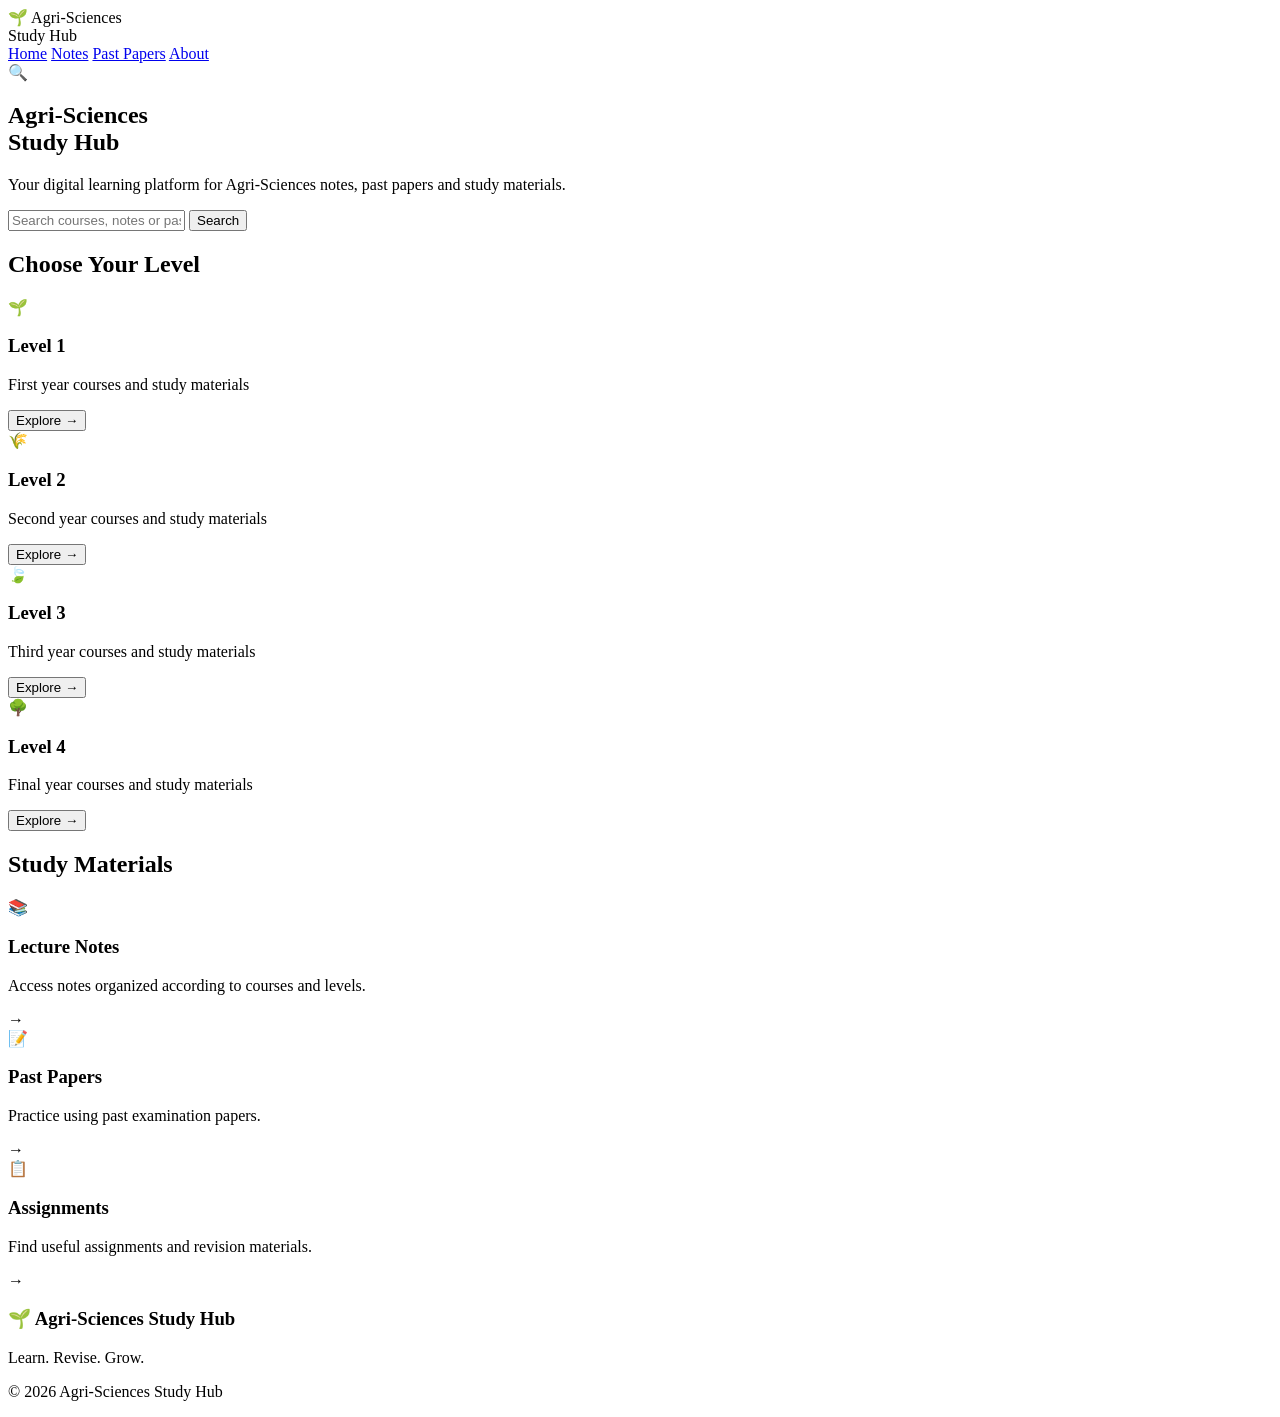
==== index.html @ 29cffcb5 "Create homepage structure Added the initial HTML structure for the Agri-Sciences Study Hub homepage." ====
<!DOCTYPE html>
<html lang="en">
<head>
    <meta charset="UTF-8">
    <meta name="viewport" content="width=device-width, initial-scale=1.0">

    <title>Agri-Sciences Study Hub</title>

    <link rel="stylesheet" href="style.css">
</head>

<body>

    <!-- Navigation -->
    <header>
        <div class="logo">
            🌱 Agri-Sciences<br>
            <span>Study Hub</span>
        </div>

        <nav>
            <a href="#">Home</a>
            <a href="#">Notes</a>
            <a href="#">Past Papers</a>
            <a href="#">About</a>
        </nav>

        <div class="search-icon">🔍</div>
    </header>


    <!-- Hero Section -->
    <section class="hero">

        <div class="hero-content">

            <h1>
                Agri-Sciences<br>
                <span>Study Hub</span>
            </h1>

            <p>
                Your digital learning platform for Agri-Sciences
                notes, past papers and study materials.
            </p>

            <div class="search-box">
                <input
                    type="text"
                    placeholder="Search courses, notes or past papers..."
                >

                <button>Search</button>
            </div>

        </div>

    </section>


    <!-- Levels -->
    <section class="levels">

        <h2>Choose Your Level</h2>

        <div class="level-container">

            <div class="level-card">
                <div class="icon">🌱</div>
                <h3>Level 1</h3>
                <p>First year courses and study materials</p>
                <button>Explore →</button>
            </div>


            <div class="level-card">
                <div class="icon">🌾</div>
                <h3>Level 2</h3>
                <p>Second year courses and study materials</p>
                <button>Explore →</button>
            </div>


            <div class="level-card">
                <div class="icon">🍃</div>
                <h3>Level 3</h3>
                <p>Third year courses and study materials</p>
                <button>Explore →</button>
            </div>


            <div class="level-card">
                <div class="icon">🌳</div>
                <h3>Level 4</h3>
                <p>Final year courses and study materials</p>
                <button>Explore →</button>
            </div>

        </div>

    </section>


    <!-- Study Materials -->
    <section class="materials">

        <h2>Study Materials</h2>

        <div class="material-container">

            <div class="material-card">
                <div class="material-icon">📚</div>
                <div>
                    <h3>Lecture Notes</h3>
                    <p>
                        Access notes organized according
                        to courses and levels.
                    </p>
                </div>
                <span>→</span>
            </div>


            <div class="material-card">
                <div class="material-icon">📝</div>
                <div>
                    <h3>Past Papers</h3>
                    <p>
                        Practice using past examination papers.
                    </p>
                </div>
                <span>→</span>
            </div>


            <div class="material-card">
                <div class="material-icon">📋</div>
                <div>
                    <h3>Assignments</h3>
                    <p>
                        Find useful assignments and
                        revision materials.
                    </p>
                </div>
                <span>→</span>
            </div>

        </div>

    </section>


    <!-- Footer -->
    <footer>

        <h3>🌱 Agri-Sciences Study Hub</h3>

        <p>Learn. Revise. Grow.</p>

        <p class="copyright">
            © 2026 Agri-Sciences Study Hub
        </p>

    </footer>

</body>
</html>
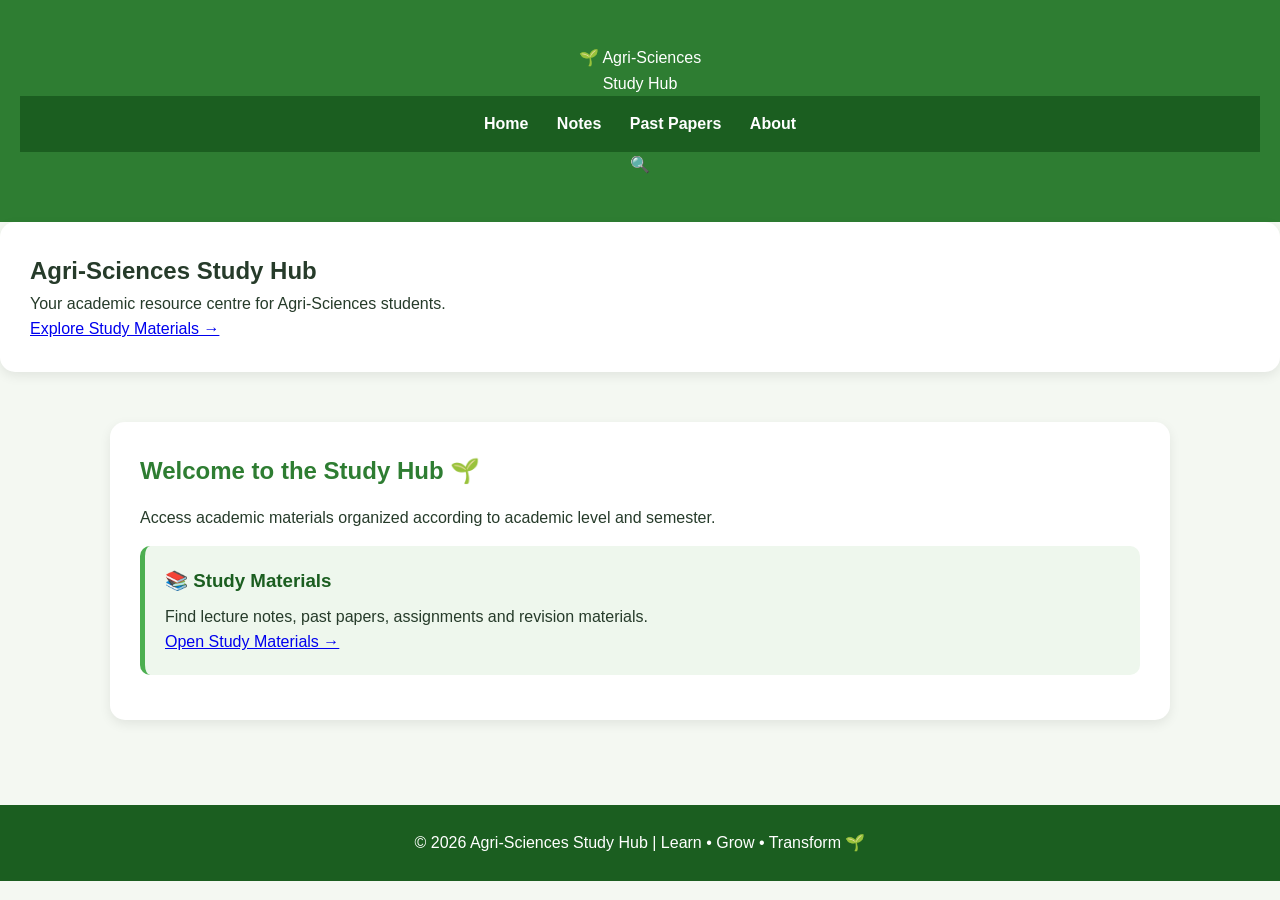
==== commit e3a67cdb: "Fix homepage navigation Connected the homepage navigation and study materials button to the publishe" ====
--- a/index.html
+++ b/index.html
@@ -19,10 +19,10 @@
         </div>
 
         <nav>
-            <a href="#">Home</a>
-            <a href="#">Notes</a>
-            <a href="#">Past Papers</a>
-            <a href="#">About</a>
+            <a href="/agri-sciences-study-hub/index.html">Home</a>
+            <a href="/agri-sciences-study-hub/study.html">Notes</a>
+            <a href="/agri-sciences-study-hub/study.html">Past Papers</a>
+            <a href="/agri-sciences-study-hub/study.html">About</a>
         </nav>
 
         <div class="search-icon">🔍</div>
@@ -34,133 +34,57 @@
 
         <div class="hero-content">
 
-            <h1>
-                Agri-Sciences<br>
-                <span>Study Hub</span>
-            </h1>
+            <h1>Agri-Sciences Study Hub</h1>
 
             <p>
-                Your digital learning platform for Agri-Sciences
-                notes, past papers and study materials.
+                Your academic resource centre for
+                Agri-Sciences students.
             </p>
 
-            <div class="search-box">
-                <input
-                    type="text"
-                    placeholder="Search courses, notes or past papers..."
-                >
-
-                <button>Search</button>
-            </div>
+            <a href="/agri-sciences-study-hub/study.html" class="hero-button">
+                Explore Study Materials →
+            </a>
 
         </div>
 
     </section>
 
 
-    <!-- Levels -->
-    <section class="levels">
+    <!-- Welcome Section -->
+    <main>
 
-        <h2>Choose Your Level</h2>
+        <section>
+            <h2>Welcome to the Study Hub 🌱</h2>
 
-        <div class="level-container">
+            <p>
+                Access academic materials organized according to
+                academic level and semester.
+            </p>
 
-            <div class="level-card">
-                <div class="icon">🌱</div>
-                <h3>Level 1</h3>
-                <p>First year courses and study materials</p>
-                <button>Explore →</button>
+            <div class="card">
+                <h3>📚 Study Materials</h3>
+
+                <p>
+                    Find lecture notes, past papers, assignments
+                    and revision materials.
+                </p>
+
+                <a href="/agri-sciences-study-hub/study.html">
+                    Open Study Materials →
+                </a>
             </div>
 
+        </section>
 
-            <div class="level-card">
-                <div class="icon">🌾</div>
-                <h3>Level 2</h3>
-                <p>Second year courses and study materials</p>
-                <button>Explore →</button>
-            </div>
-
-
-            <div class="level-card">
-                <div class="icon">🍃</div>
-                <h3>Level 3</h3>
-                <p>Third year courses and study materials</p>
-                <button>Explore →</button>
-            </div>
-
-
-            <div class="level-card">
-                <div class="icon">🌳</div>
-                <h3>Level 4</h3>
-                <p>Final year courses and study materials</p>
-                <button>Explore →</button>
-            </div>
-
-        </div>
-
-    </section>
-
-
-    <!-- Study Materials -->
-    <section class="materials">
-
-        <h2>Study Materials</h2>
-
-        <div class="material-container">
-
-            <div class="material-card">
-                <div class="material-icon">📚</div>
-                <div>
-                    <h3>Lecture Notes</h3>
-                    <p>
-                        Access notes organized according
-                        to courses and levels.
-                    </p>
-                </div>
-                <span>→</span>
-            </div>
-
-
-            <div class="material-card">
-                <div class="material-icon">📝</div>
-                <div>
-                    <h3>Past Papers</h3>
-                    <p>
-                        Practice using past examination papers.
-                    </p>
-                </div>
-                <span>→</span>
-            </div>
-
-
-            <div class="material-card">
-                <div class="material-icon">📋</div>
-                <div>
-                    <h3>Assignments</h3>
-                    <p>
-                        Find useful assignments and
-                        revision materials.
-                    </p>
-                </div>
-                <span>→</span>
-            </div>
-
-        </div>
-
-    </section>
+    </main>
 
 
     <!-- Footer -->
     <footer>
-
-        <h3>🌱 Agri-Sciences Study Hub</h3>
-
-        <p>Learn. Revise. Grow.</p>
-
-        <p class="copyright">
-            © 2026 Agri-Sciences Study Hub
+        <p>
+            © 2026 Agri-Sciences Study Hub |
+            Learn • Grow • Transform 🌱
         </p>
-
     </footer>
 
 </body>
--- a/style.css
+++ b/style.css
@@ -0,0 +1,104 @@
+* {
+    margin: 0;
+    padding: 0;
+    box-sizing: border-box;
+}
+
+body {
+    font-family: Arial, sans-serif;
+    background: #f4f8f2;
+    color: #263b2a;
+    line-height: 1.6;
+}
+
+header {
+    background: #2e7d32;
+    color: white;
+    text-align: center;
+    padding: 45px 20px;
+}
+
+header h1 {
+    font-size: 38px;
+    margin-bottom: 10px;
+}
+
+header p {
+    font-size: 18px;
+}
+
+nav {
+    background: #1b5e20;
+    padding: 15px;
+    text-align: center;
+}
+
+nav a {
+    color: white;
+    text-decoration: none;
+    margin: 8px 12px;
+    font-weight: bold;
+}
+
+nav a:hover {
+    text-decoration: underline;
+}
+
+main {
+    max-width: 1100px;
+    margin: 30px auto;
+    padding: 20px;
+}
+
+section {
+    background: white;
+    padding: 30px;
+    margin-bottom: 25px;
+    border-radius: 15px;
+    box-shadow: 0 4px 12px rgba(0, 0, 0, 0.08);
+}
+
+h2 {
+    color: #2e7d32;
+    margin-bottom: 15px;
+}
+
+.card {
+    background: #eef7ed;
+    padding: 20px;
+    margin: 15px 0;
+    border-left: 5px solid #4caf50;
+    border-radius: 10px;
+}
+
+.card h3 {
+    color: #1b5e20;
+    margin-bottom: 8px;
+}
+
+footer {
+    background: #1b5e20;
+    color: white;
+    text-align: center;
+    padding: 25px;
+    margin-top: 40px;
+}
+
+@media (max-width: 700px) {
+    header h1 {
+        font-size: 30px;
+    }
+
+    nav a {
+        display: block;
+        margin: 10px;
+    }
+
+    main {
+        padding: 10px;
+    }
+
+    section {
+        padding: 20px;
+    }
+  }
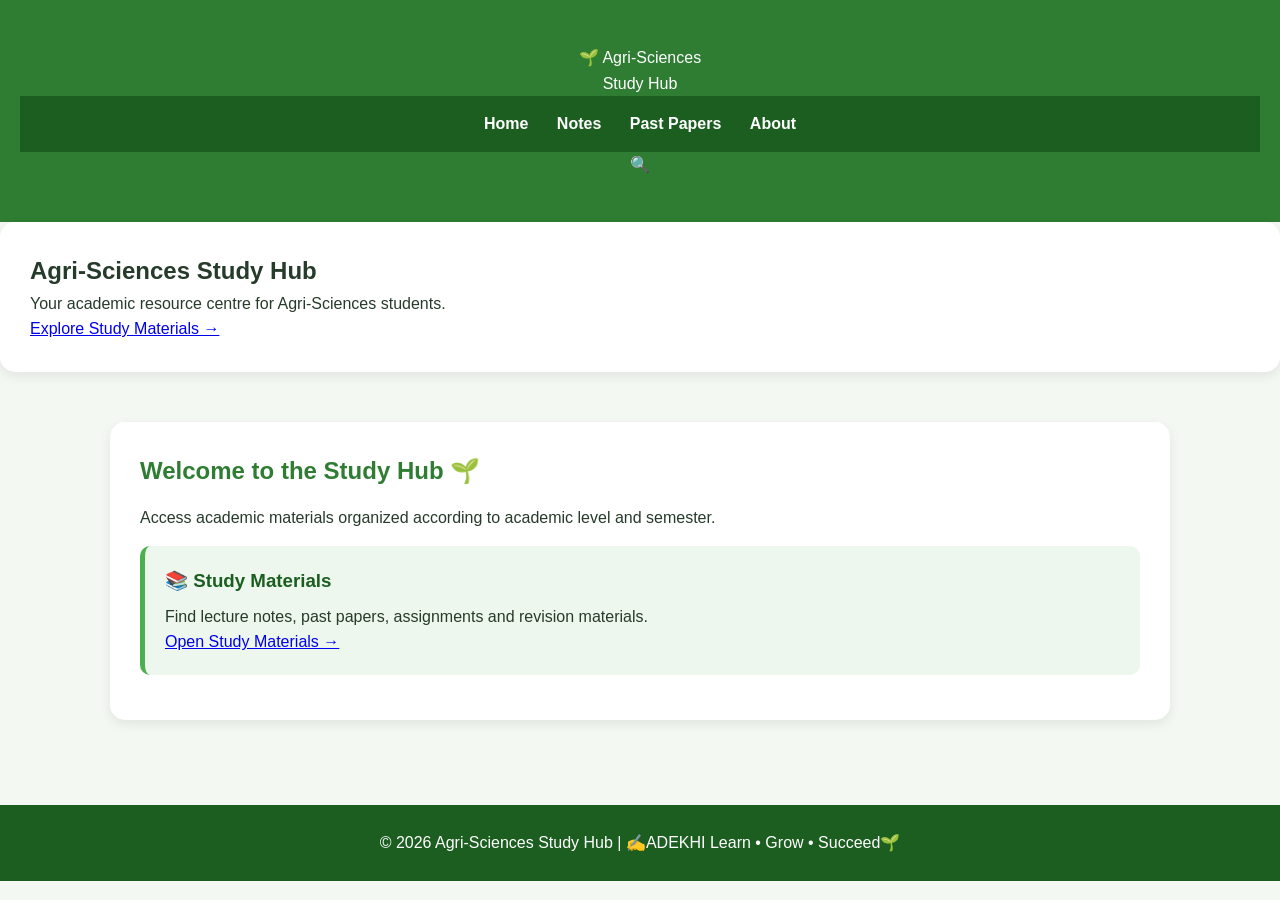
==== commit f2fc1ba7: "Update index.html" ====
--- a/index.html
+++ b/index.html
@@ -82,8 +82,8 @@
     <!-- Footer -->
     <footer>
         <p>
-            © 2026 Agri-Sciences Study Hub |
-            Learn • Grow • Transform 🌱
+            © 2026 Agri-Sciences Study Hub | ✍️ADEKHI 
+            Learn • Grow • Succeed🌱
         </p>
     </footer>
 
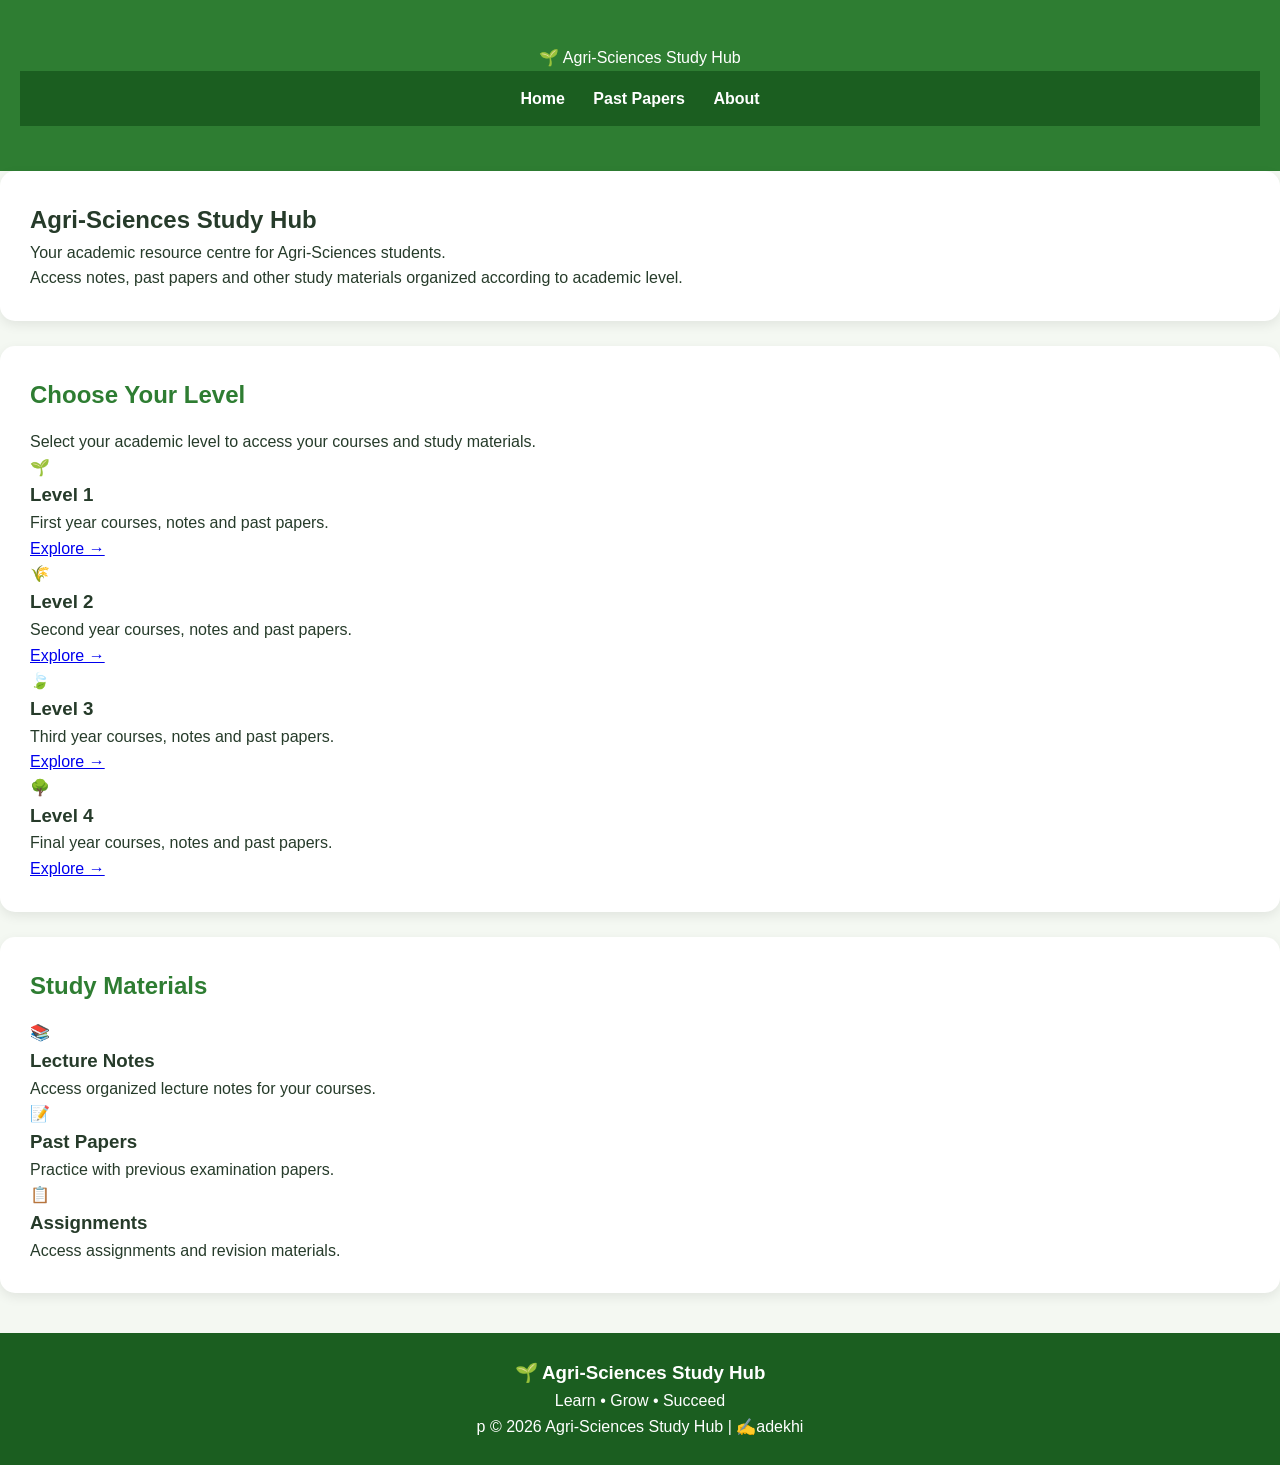
==== commit 236f3aea: "Update index.html" ====
--- a/index.html
+++ b/index.html
@@ -11,80 +11,171 @@
 
 <body>
 
-    <!-- Navigation -->
+    <!-- HEADER -->
     <header>
         <div class="logo">
-            🌱 Agri-Sciences<br>
+            🌱 Agri-Sciences
             <span>Study Hub</span>
         </div>
 
         <nav>
-            <a href="/agri-sciences-study-hub/index.html">Home</a>
-            <a href="/agri-sciences-study-hub/study.html">Notes</a>
-            <a href="/agri-sciences-study-hub/study.html">Past Papers</a>
-            <a href="/agri-sciences-study-hub/study.html">About</a>
+            <a href="index.html">Home</a>
+            <a href="#">Past Papers</a>
+            <a href="#">About</a>
         </nav>
-
-        <div class="search-icon">🔍</div>
     </header>
 
 
-    <!-- Hero Section -->
-    <section class="hero">
+    <!-- WELCOME -->
+    <section class="welcome">
 
-        <div class="hero-content">
+        <h1>Agri-Sciences Study Hub</h1>
 
-            <h1>Agri-Sciences Study Hub</h1>
+        <p>
+            Your academic resource centre for Agri-Sciences students.
+        </p>
 
-            <p>
-                Your academic resource centre for
-                Agri-Sciences students.
-            </p>
+        <p class="welcome-text">
+            Access notes, past papers and other study materials
+            organized according to academic level.
+        </p>
 
-            <a href="/agri-sciences-study-hub/study.html" class="hero-button">
-                Explore Study Materials →
-            </a>
+    </section>
+
+
+    <!-- CHOOSE LEVEL -->
+    <section class="levels">
+
+        <h2>Choose Your Level</h2>
+
+        <p class="section-intro">
+            Select your academic level to access your courses and study materials.
+        </p>
+
+        <div class="level-container">
+
+            <!-- LEVEL 1 -->
+            <div class="level-card">
+                <div class="level-icon">🌱</div>
+
+                <h3>Level 1</h3>
+
+                <p>
+                    First year courses,
+                    notes and past papers.
+                </p>
+
+                <a href="level1.html">Explore →</a>
+            </div>
+
+
+            <!-- LEVEL 2 -->
+            <div class="level-card">
+                <div class="level-icon">🌾</div>
+
+                <h3>Level 2</h3>
+
+                <p>
+                    Second year courses,
+                    notes and past papers.
+                </p>
+
+                <a href="level2.html">Explore →</a>
+            </div>
+
+
+            <!-- LEVEL 3 -->
+            <div class="level-card">
+                <div class="level-icon">🍃</div>
+
+                <h3>Level 3</h3>
+
+                <p>
+                    Third year courses,
+                    notes and past papers.
+                </p>
+
+                <a href="level3.html">Explore →</a>
+            </div>
+
+
+            <!-- LEVEL 4 -->
+            <div class="level-card">
+                <div class="level-icon">🌳</div>
+
+                <h3>Level 4</h3>
+
+                <p>
+                    Final year courses,
+                    notes and past papers.
+                </p>
+
+                <a href="level4.html">Explore →</a>
+            </div>
 
         </div>
 
     </section>
 
 
-    <!-- Welcome Section -->
-    <main>
+    <!-- STUDY MATERIALS -->
+    <section class="materials">
 
-        <section>
-            <h2>Welcome to the Study Hub 🌱</h2>
+        <h2>Study Materials</h2>
 
-            <p>
-                Access academic materials organized according to
-                academic level and semester.
-            </p>
+        <div class="material-container">
 
-            <div class="card">
-                <h3>📚 Study Materials</h3>
+            <div class="material-card">
+                <div class="material-icon">📚</div>
+
+                <h3>Lecture Notes</h3>
 
                 <p>
-                    Find lecture notes, past papers, assignments
-                    and revision materials.
+                    Access organized lecture notes
+                    for your courses.
                 </p>
-
-                <a href="/agri-sciences-study-hub/study.html">
-                    Open Study Materials →
-                </a>
             </div>
 
-        </section>
 
-    </main>
+            <div class="material-card">
+                <div class="material-icon">📝</div>
+
+                <h3>Past Papers</h3>
+
+                <p>
+                    Practice with previous
+                    examination papers.
+                </p>
+            </div>
 
 
-    <!-- Footer -->
+            <div class="material-card">
+                <div class="material-icon">📋</div>
+
+                <h3>Assignments</h3>
+
+                <p>
+                    Access assignments and
+                    revision materials.
+                </p>
+            </div>
+
+        </div>
+
+    </section>
+
+
+    <!-- FOOTER -->
     <footer>
-        <p>
-            © 2026 Agri-Sciences Study Hub | ✍️ADEKHI 
-            Learn • Grow • Succeed🌱
+
+        <h3>🌱 Agri-Sciences Study Hub</h3>
+
+        <p>Learn • Grow • Succeed</p>
+
+        <p class="copyright">p
+            © 2026 Agri-Sciences Study Hub | ✍️adekhi
         </p>
+
     </footer>
 
 </body>
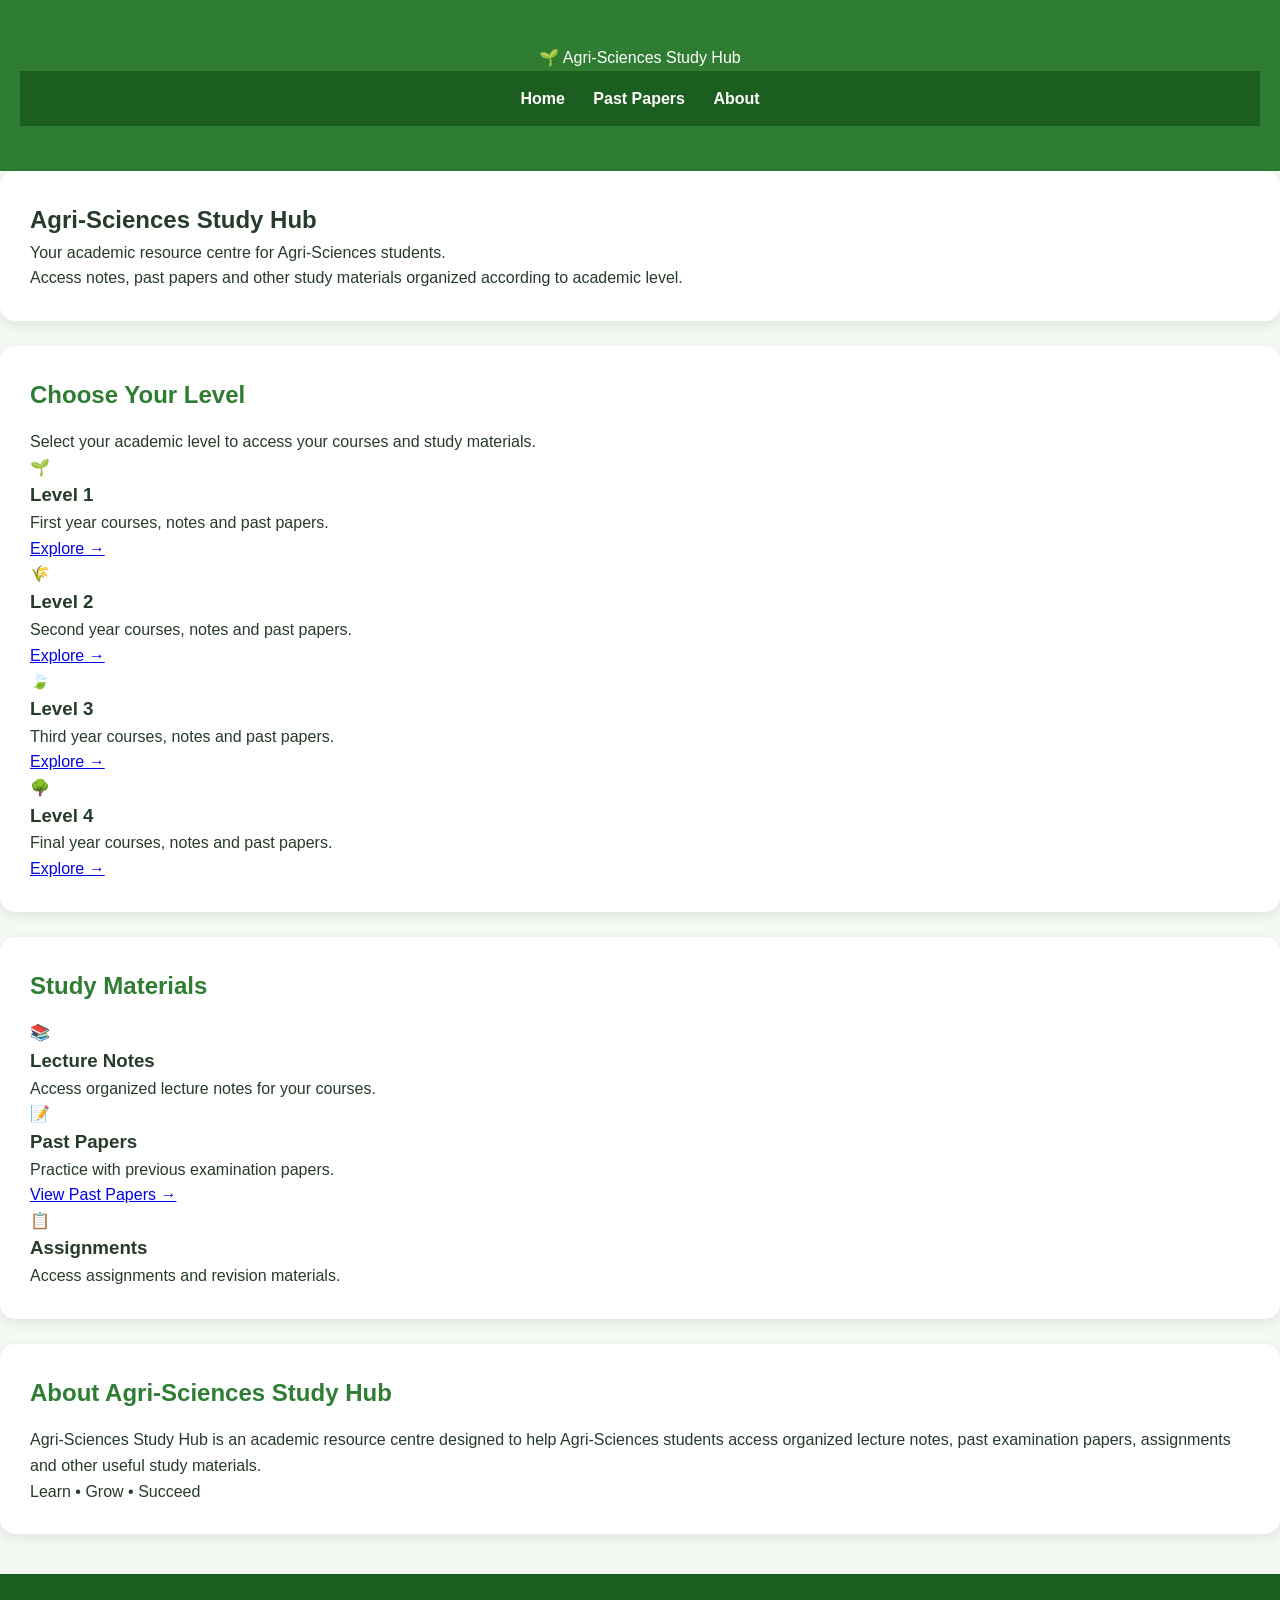
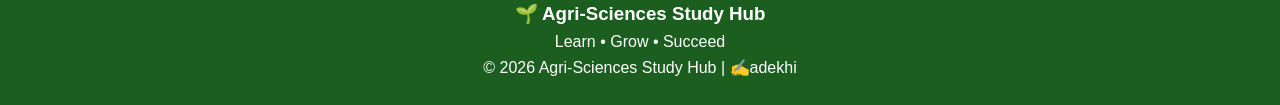
==== commit 30dab6ac: "Connect past papers navigation Connected the header Past Papers link and Study Materials Past Papers" ====
--- a/index.html
+++ b/index.html
@@ -20,8 +20,8 @@
 
         <nav>
             <a href="index.html">Home</a>
-            <a href="#">Past Papers</a>
-            <a href="#">About</a>
+            <a href="pastpapers.html">Past Papers</a>
+            <a href="#about">About</a>
         </nav>
     </header>
 
@@ -125,6 +125,7 @@
 
         <div class="material-container">
 
+            <!-- LECTURE NOTES -->
             <div class="material-card">
                 <div class="material-icon">📚</div>
 
@@ -137,7 +138,9 @@
             </div>
 
 
+            <!-- PAST PAPERS -->
             <div class="material-card">
+
                 <div class="material-icon">📝</div>
 
                 <h3>Past Papers</h3>
@@ -146,9 +149,15 @@
                     Practice with previous
                     examination papers.
                 </p>
-            </div>
-
-
+
+                <a href="pastpapers.html">
+                    View Past Papers →
+                </a>
+
+            </div>
+
+
+            <!-- ASSIGNMENTS -->
             <div class="material-card">
                 <div class="material-icon">📋</div>
 
@@ -165,6 +174,25 @@
     </section>
 
 
+    <!-- ABOUT -->
+    <section id="about" class="about">
+
+        <h2>About Agri-Sciences Study Hub</h2>
+
+        <p>
+            Agri-Sciences Study Hub is an academic resource centre
+            designed to help Agri-Sciences students access organized
+            lecture notes, past examination papers, assignments
+            and other useful study materials.
+        </p>
+
+        <p>
+            Learn • Grow • Succeed
+        </p>
+
+    </section>
+
+
     <!-- FOOTER -->
     <footer>
 
@@ -172,7 +200,7 @@
 
         <p>Learn • Grow • Succeed</p>
 
-        <p class="copyright">p
+        <p class="copyright">
             © 2026 Agri-Sciences Study Hub | ✍️adekhi
         </p>
 
